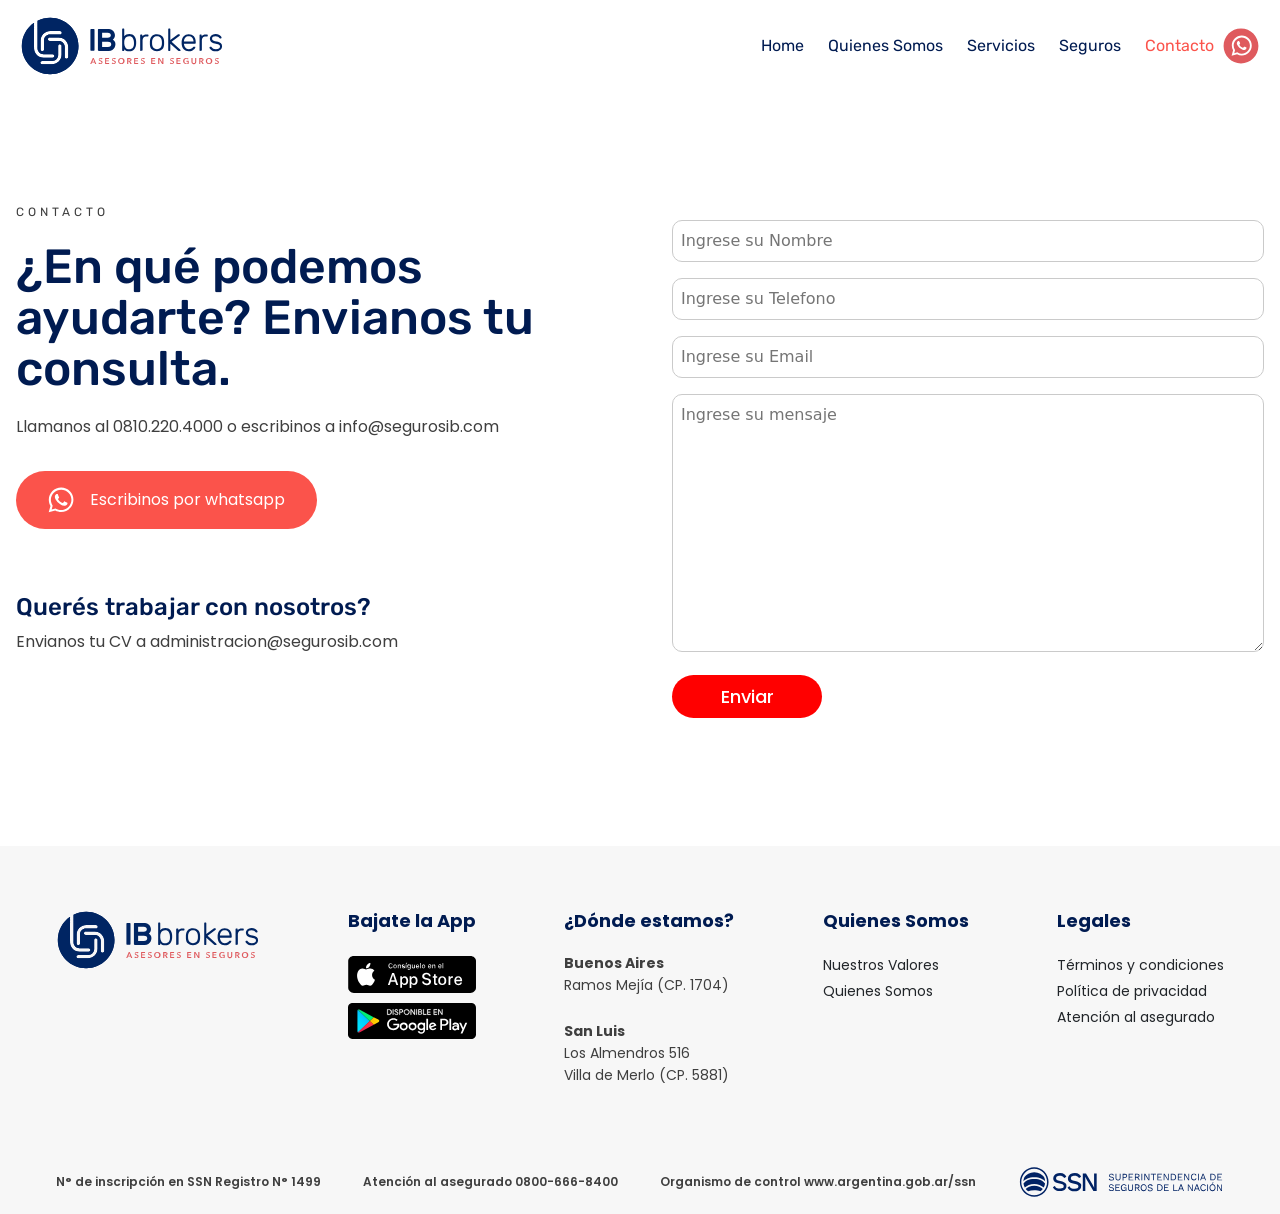
==== pages/contacto.html @ da9d714d "Primer Commit del Proyecto" ====
<!DOCTYPE html>
<html lang="es">
<head>
    <meta charset="UTF-8">
    <meta name="viewport" content="width=device-width, initial-scale=1.0">
    <title>Contacto</title>

    <link href="https://cdn.jsdelivr.net/npm/bootstrap@5.3.2/dist/css/bootstrap.min.css" rel="stylesheet" integrity="sha384-T3c6CoIi6uLrA9TneNEoa7RxnatzjcDSCmG1MXxSR1GAsXEV/Dwwykc2MPK8M2HN" crossorigin="anonymous">

    <link rel="stylesheet" href="../css/estilos.css">

</head>
<body>

<header>
    <nav class="navbar navbar-expand-lg">
        <div class="container-fluid">
            <a href="./index.html"><img src="../imag/logo-ib.svg" alt="IB Brokers"></a>
          
          <button class="navbar-toggler" type="button" data-bs-toggle="collapse" data-bs-target="#navbarNav" aria-controls="navbarNav" aria-expanded="false" aria-label="Toggle navigation">
          <span class="navbar-toggler-icon"></span>
          </button>
          
          <div class="collapse navbar-collapse" id="navbarNav">
            <ul class="navbar-nav">
              <li class="nav-item">
                <a class="nav-link" aria-current="page" href="../index.html">Home</a>
              </li>
              <li class="nav-item">
                <a class="nav-link" href="./quienes-somos.html">Quienes Somos</a>
              </li>
              <li class="nav-item">
                <a class="nav-link" href="./servicios.html">Servicios</a>
              </li>
              <li class="nav-item">
                <a class="nav-link " href="./seguros.html">Seguros</a>
              </li>
              <li class="nav-item">
                <a class="nav-link active" href="./contacto.html">Contacto</a>
              </li>
            </ul>
            <a href="https://api.whatsapp.com/send?phone=5491161267006&text=%20Hola!%20Me%20gustar%C3%ADa%20cotizar%20mi%20celular" target="_blank">
                <img src="../imag/whatsapp-icon-header.svg" alt="Whatsapp">
            </a>
        </div>
      </nav>
</header>

<main>
    
    <Section class="section-1-contacto">
        <div class="div-formulario-contacto">
            <div class="formulario-contacto-title">
                <p class="seguros__subtitle">CONTACTO</p>
                <h1>¿En qué podemos ayudarte? Envianos tu consulta.</h1>
                <p>Llamanos al 0810.220.4000 o escribinos a info@segurosib.com</p>
                <a href="https://api.whatsapp.com/send?phone=5491161267006&text=%20Hola!%20Me%20gustar%C3%ADa%20cotizar%20mi%20celular" target="_blank">
                    <button class="boton-whatsapp-contacto">
                        <img src="../imag/whatsapp-blanco.svg" alt="Icono Whatsapp">
                        <p>Escribinos por whatsapp</p>
                    </button>
                </a>
                <div>
                    <h3>Querés trabajar con nosotros?</h3>
                    <p>Envianos tu CV a administracion@segurosib.com
                    </p>
                </div>
            </div>

            <form class="form" action="archivo.php" method="get">
                <div class="form-style">
                    <input class="input-style" type="text" placeholder="Ingrese su Nombre" required id="nombre">
                </div>

                <div class="form-style">
                    <input class="input-style"type="Telefono" placeholder="Ingrese su Telefono" required id="telefono">
                </div>

                <div class="form-style">
                    <input class="input-style" type="email" placeholder="Ingrese su Email" required id="email">
                </div>
            
                <div class="form-style">
                    <textarea class="input-style" name="consulta" id="" cols="30" rows="10" placeholder="Ingrese su mensaje" required></textarea>
                </div>
                <div class="form-style">
                    <input class="bottom-form" type="submit" value="Enviar">
                </div>
            </form>      
        </div>
    </Section>

</main>


<footer>
    <div class="container-footer">
        
        <div class="Fila-1-footer">
            <div>
                <img class="logo-footer" src="../imag/logo-ib.svg" alt="Logo IB Brokers">
            </div>

            <div>
                <h4 class="title-footer">Bajate la App</h4>
                <img class="img-footer" src="../imag/apple.svg" alt="App Apple">
                <img class="img-footer" src="../imag/googeplar.svg" alt="App Google">     
            </div>

            <div>
                
                <h4 class="title-footer">¿Dónde estamos?</h4>
                <p class="text-footer"><strong>Buenos Aires</strong></p>
                <p class="text-footer">Ramos Mejía (CP. 1704)</p><br>
                
                
                <p class="text-footer"><strong>San Luis</strong></p>
                <p class="text-footer">Los Almendros 516<br>
                Villa de Merlo (CP. 5881)</p>
                
            </div>

            <div>
                <h4 class="title-footer">Quienes Somos</h4>
                    <ul>
                        <li class="item-fotter">Nuestros Valores</li>
                        <li class="item-fotter">Quienes Somos</li>
                    </ul>
            </div>

            <div>
                <h4 class="title-footer">Legales</h4>
                <ul> 
                    <li class="item-fotter">Términos y condiciones</li>
                    <li class="item-fotter">Política de privacidad</li>
                    <li class="item-fotter">Atención al asegurado</li>
                </ul>
            </div>
            
        </div>

        <div class="Fila-2-footer">
            <div>
                <p class="text-footer-fila2">N° de inscripción en SSN Registro N° 1499</p>
            </div> 

            <div>
                <p class="text-footer-fila2">Atención al asegurado 0800-666-8400</p>
            </div>
           
            <div>
                <p class="text-footer-fila2">Organismo de control www.argentina.gob.ar/ssn</p>
            </div>
           
            <div>
                <img src="../imag/LogoSSN.svg" alt="Superintendencia de Seguros">
            </div>
        
        </div>
    
    </div>
</footer>

<script src="https://cdn.jsdelivr.net/npm/bootstrap@5.3.2/dist/js/bootstrap.bundle.min.js" integrity="sha384-C6RzsynM9kWDrMNeT87bh95OGNyZPhcTNXj1NW7RuBCsyN/o0jlpcV8Qyq46cDfL" crossorigin="anonymous"></script>

</body>
</html>
---- css/estilos.css ----
@import url('https://fonts.googleapis.com/css2?family=Poppins:wght@300;400;500;600;700;800;900&family=Rubik:wght@300;400;500;600;700;800;900&display=swap');

* {
    margin: 0;
    padding: 0;
    box-sizing: border-box;
}


/*PROPIEDADES GENERALES*/
h1, h2, h3, h4, h5, h6 {
    font-family: 'Rubik', sans-serif;
    font-weight: 500;
    color: #001b51;
}

h1 {
    font-size: 3rem;
    line-height: 3.2rem;
    margin-bottom: 20px;
}

h2 {
    font-size: 2.5rem;
    font-weight: 400;
    color: #001b51;
}

h3 {
    font-size: 1.5rem;
}

h4 {
    font-size: 1.3rem;
}


p {
    font-family: 'Poppins', sans-serif;
    color: #3f3f3f;
    font-weight: 400;
    font-size: 1rem;
    margin-bottom: 0;
}

a {
    outline: none;
    text-decoration: none;
    font-family: "rubik";
    color: inherit;
}

li {
    list-style-type: none;
}

ol, ul {
    padding-left: 0;
}


/*NAV*/

.navbar-expand-lg .navbar-collapse {
    margin: 0;
}

.container-fluid {
    max-width: 1300px;
    margin: 0.5rem;
    
}

.navbar {
    justify-content: center;
}

#navbarNav {
    justify-content: end;
}

.navbar-nav {
    gap: 0.5rem;
}

.nav-link {
    color: #001b51;
}

.navbar-nav .nav-link.active {
    color: #FB534B;
}

.nav-link:hover {
    color: #FB534B;
}  

.navbar-collapse {
    margin-top: 20px;
    gap: 0;
}






/*FOOTER*/
footer {
    background-color: #f7f7f7;
}

.container-footer {
    max-width: 1200px;
    margin: 0 auto;
    display: flex;
    flex-direction: column;
}

.Fila-1-footer {
    display: flex;
    flex-direction: row;
    justify-content: space-between;
    align-items: top;
    text-align: left;
    margin: 4rem 1rem 1rem 1rem;
}

.Fila-2-footer{
    display: flex;
    flex-direction: row;
    flex-wrap: wrap;
    justify-content: space-between;
    align-items: center;
    margin: 4rem 1rem 1rem 1rem;
}


.logo-fotter {
    height: 4.5rem;
    align-items: center;
 }

.title-footer {
    font-family: 'Poppins', sans-serif;
    font-size: 18px;
    font-weight: 700;
    margin-bottom: 20px;
}

.text-footer {
    font-size: 14px;
    line-height: 22px;
    font-weight: 400;
}

.item-fotter {
    font-family: 'Poppins', sans-serif;
    font-size: 14px;
    line-height: 26px;
    font-weight: 400;
}

.text-footer-fila2 {
    font-size: 12px;
    line-height: 16px;
    font-weight: 600;
    text-wrap: wrap;
}

.Fila-1-footer p {
    margin: 0;

}

.img-footer {
    margin-block: 0.3rem;

}

@media (max-width: 1000px) {
    .Fila-1-footer {
        flex-direction: column;
        gap: 2rem;
    }

    .Fila-2-footer {
        flex-direction: column;
        gap: 1rem;
        align-items: start;
    }

    .img-footer {
        width: 10rem;
    }
}


/*MAIN*/
/*SECTION1*/
.section-1 {
    height: 80vh;
    background-color: #f7f7f7;
    margin-inline: 1rem;
    border-radius: 50px;
    display: flex;
    
}

.container_introduccion{
    max-width: 1300px;
    margin: 0 auto;
    padding: 2rem;
    display: flex;
    flex-direction: column;
    justify-content: center;
    align-items: center;
}

.section-1 h1 {
    text-align: center;
    max-width: 600px;
}

.section-1 p {
    text-align: center;
    max-width: 400px;
}

.section-1 a {
    text-align: center;
    background-color: #FB534B;
    color: white;
    border-radius: 10px;
    padding: 1rem;
    margin-block: 3rem;
}

.section-1 a:hover {
    background-color: #013c95;
}

/*SECTION2*/
.section-2 {
    max-width: 1300px;
    margin: 4rem auto;
    display: flex;
    flex-direction: row;
    justify-content: start;
    align-items: center;
    gap: 2rem;
    padding: 2rem;
}

.seguros__title {
    width: 300px;
}

.seguros__subtitle {
    font-family: 'Rubik', sans-serif;
    font-size: 12px;
    line-height: 17px;
    font-weight: 400;
    letter-spacing: 4px;
    margin-bottom: 20px;
}

.seguros__cajitas {
    display: flex;
    flex-direction: row;
    max-width: 900px;
    margin: 0 auto;
    justify-content: space-between;
    width: 100%;
    gap: 1.5rem;
 
}

.seguros__cajas-1, .seguros__cajas-2, .seguros__cajas-3 {
    display: flex;
    flex-direction: column;
    justify-content: space-between;
    background-color: #ff5148;
    padding: 2rem;
    border-radius: 30px;
    text-align: left;
    width: 100%;
    align-items: start;
    align-content: end;
}

.seguros__cajas__iconos {
    display: flex;
    width: 100%;
    justify-content: space-between;
    padding-block: 4rem 1rem;
    border-bottom: 1px solid white;
}

.seguros__cajas__iconos p {
    color: white;
    font-size: 14px;
    }

.seguros__cajas__icon h3 {
        color: white;
}

.seguros__cajas__title__h3 {
    color: white;
    font-size: 27px;
    padding: 1rem 0;
}

.seguros__cajas-2 {
    background-image: url(../imag/Auto-imag.jpg);
    background-repeat: no-repeat;
    background-size: cover;
    background-position: center;
}

.seguros__cajas-3 {
    background-image: url(../imag/Hogar-imag.jpg);
    background-repeat: no-repeat;
    background-size: cover;
    background-position: center;
}

@media (max-width: 1000px) {
    
    .section-2 {
        flex-direction: column;
        align-items: left;
    }

    .seguros__title {
        width: 100%;
    }
}

@media (max-width: 750px) {

    .seguros__cajitas {
        flex-direction: column;
        max-width: 100%;
    }

}


/*SECTION3*/
.section-3 {
    max-width: 1300px;
    margin: 5rem auto;
    padding: 2rem;
    text-align: center;

}

.seguros__texto {
    max-width: 700px;
    text-align: center;
    margin: 1rem auto;
}


/*SECTION4*/
.section-4 {
    background-image:url(../imag/hero-empresas-xl.jpg);
    background-color: #f7f7f7;
    background-position: center;
    background-repeat: no-repeat;
    background-size: cover;
    border-bottom-right-radius: 80px;
    display: flex;
    flex-direction: row;
    justify-content: center;
    gap: 2rem;
    align-items: center;
    align-content: center;
    text-align: center;
    padding: 12rem;
}

.section-4 h2{
    color: white;
    font-weight: 600;
}

.section-4 p {
    color: white;
}

.section-4-a {
    width: 50%;
}


@media (max-width: 1000px) {
    
    .section-4 {
        padding: 5rem;
    }

}

@media (max-width: 750px) {
    
    .section-4 {
        padding: 3rem;
        flex-direction: column;
        gap: 3rem;
    }

    .section-4-a {
        width: 100%;
    }

}



/*SECTION5*/
.section-5 {
    background-color: #f7f7f7;
}

.section-5__features {
    max-width: 1300px;
    margin: 0 auto;
    padding: 6rem 2rem;
    text-align: center;
}

.features {
    display: flex;
    flex-direction: row;
    justify-content: space-between;
    align-items: start;
    margin-block: 4rem;
    gap: 5rem;
    
}

.features__1, .features__2, .features__3 {
    width: 50%;
    display: flex;
    flex-direction: column;
    text-align: left;
    gap: 1rem;
}

.img-features {
    max-width: 60px;
    margin-bottom: 1rem;
}


@media (max-width: 750px) {
    
    .features {
        flex-direction: column;
    }

    .features__1, .features__2, .features__3 {
        width: auto;
    }
}


/*SECTION 6*/
.section-6 {
    max-width: 1300px;
    margin: 0rem auto;
    text-align: center;
}

.contenido-grid{
    display: grid;
    grid-template-columns: 2fr 1.2fr;
    grid-template-rows: auto;
    align-items: center;
}

.contenido-grid__one {
    padding-block: 3rem;
}

.contenido-grid__text__one {
    color: #48c9ea;
    font-weight: 500;
    padding-block: 0.5rem;
    align-items: center;
 
}

.contenido-grid__two {
    width: 100%;
    height: 200px;
    background-image: url(../imag/Gestiones-imag.jpg);
    border-bottom-right-radius: 80px;
    background-position: top;
    background-repeat: no-repeat;
    background-size: cover;
}

.contenido-grid__three {
    width: 100%;
    height:350px;
    background-image: url(../imag/Gestiones-2-imag.jpg);
    border-bottom-right-radius: 80px;
    background-position: top;
    background-repeat: no-repeat;
    background-size: cover;
}

.contenido-grid__four {
    text-align: left;
    padding-inline: 4rem;
}

.contenido-grid__text__four {
    padding-block: 1rem;
}

.contenido-grid__text__four__botom {
    display: flex;
    flex-direction: row;
    justify-content: start;
    gap: 0.5rem;
    align-items: center;
    padding-top: 1rem;
}

.contenido-grid__text__four__botom a {
    font-weight: 500;
}

.contenido-grid__text__four__botom a:hover {
    font-weight: 500;
    color: #FB534B;
}


@media (max-width: 862px) {
    
    .contenido-grid{
        display: grid;
        grid-template-columns: 1fr;
        grid-template-rows: 1fr;
        align-items: center;
    }

    .contenido-grid__two {
        visibility: hidden;
        width: auto;
        height: auto;
    }  

    .contenido-grid__four {
        text-align: center;
        padding: 4rem 2rem;
    }

    .contenido-grid__text__four__botom {
        justify-content: center;
    }
}



/*SECTION 7*/

.container__frase {
    max-width: 1300px;
    margin: 5rem auto;
    padding: 5rem 10rem;
    border-top: 2px solid #f7f7f7;
    border-bottom: 2px solid #f7f7f7;
    text-align: center;
}

.container__frase__one {
    font-size: 32px;
    line-height: 37px;
    font-weight: 500;
}

.container__frase__two {
    font-weight: 500;
    color: #48c9ea;
    margin-top: 1.5rem;
}

@media (max-width: 1000px) {
    .container__frase {
        padding: 5rem 2rem;
    }
}


/*SECTION 8*/
.section-8 {
    max-width: 1300px;
    margin: 0 auto;
    text-align: center;
}

.grid_companias {
    display: grid;
    grid-template-columns: 1fr 1fr 1fr 1fr 1fr 1fr;
    gap: 2rem;
    margin: 4rem 2rem;
    justify-items: center;
}

@media (max-width: 820px) {
    .grid_companias {
        grid-template-columns: 1fr 1fr 1fr;
    }
}

@media (max-width: 526px) {
    .grid_companias {
        grid-template-columns: 1fr 1fr;
    }
}

/*QUIENES SOMOS*/
.section-1-quienes-somos {
    background-color: white;
    max-width: 1300px;
    margin: 0 auto;
}

.div-introduccion-quienes-somos {
    max-width: 700px;
    margin: 5rem 1rem;
    display: flex;
    flex-direction: column;
    gap: 1rem;
}

.section-2-quienes-somos {
    background-image: url(../imag/quienes-somos-img-IB.jpg);
    background-position: top;
    background-repeat: no-repeat;
    background-size: cover;
    border-bottom-right-radius: 100px;
    background-color: #f7f7f7;
    display: flex;
    margin: 0 auto;
    justify-content: center;

}

.div-skill-quienes-somos {
    max-width: 1300px;
    display: flex;
    flex-direction: row;
    gap: 10rem;
    margin: 10rem 0;
    padding: 1rem;
}

.div-skill-quienes-somos-text h3 {
    color: white;
    font-size: 2rem;
    text-align: center;
}

.div-skill-quienes-somos-text p {
    color: white;
    text-align: center;
}


.section-3-quienes-somos {
    max-width: 1300px;
    margin: 8rem auto;
    display: flex;
    flex-direction: row;
    gap: 4rem;
    justify-content: space-between;

}

.div-title-features-quienes-somos {
    width: 400px;
}

.div-title-features-quienes-somos h2 {
    font-size: 32px;
    line-height: 39px;
    font-weight: 500;
    padding: 1rem;
    margin-top: 4.5rem;
}

.div-features-quienes-somos {
    max-width: 900px;
    display: grid;
    grid-template-columns: 1fr 1fr;
    gap: 5rem;
    padding: 1rem;
}

.div-features-quienes-somos img {
    margin-bottom: 1rem;
}

@media (max-width: 900px) {
    .div-skill-quienes-somos {
        flex-direction: column;
        gap: 3rem;
        margin: 2rem 2rem;
    }

    .div-features-quienes-somos {
        display: grid;
        grid-template-columns: 1fr;
        gap: 2rem;
        padding: 1rem;
    }

    .section-3-quienes-somos {
        flex-direction: column;
        margin-top: 2rem;
        gap: 2rem;
    
    }

}


/*SERVICIOS*/
.section-1-servicios {
    background-color: white;
    max-width: 1300px;
    margin: 0 auto;
}

.div-introduccion-servicios {
    max-width: 700px;
    margin: 5rem 1rem;
    display: flex;
    flex-direction: column;
    gap: 1rem;
}

.section-2-servicios {
    background: linear-gradient(to right, #181c3541, #181c35a0),url("../imag/servicios.jpg");
    background-position: top;
    background-repeat: no-repeat;
    background-size: cover;
    border-bottom-right-radius: 100px;
    background-color: #f7f7f7;
    display: flex;
    margin: 0 auto;
    justify-content: center;

}

.div-text-servicios p {
    font-size: 2rem;
    font-weight: 500;
    color: white;
    padding: 1rem;
    margin: 14rem 0;
    text-align: center;
}


.section-3-servicios{
    max-width: 1300px;
    margin: 6rem auto;
    display: flex;
    flex-direction: column;
    justify-content: start;
}

.div-title-features-servicios h2 {
    max-width: 900px;
    padding: 1rem;
    margin-bottom: 5rem;
}

.div-features-servicios {
    max-width: 1300px;
    padding: 1rem;
    display: grid;
    grid-template-columns: 1fr 1fr 1fr 1fr;
    gap: 5rem;
}

.div-features-servicios img {
    margin-bottom: 1rem;
    margin-bottom: 2rem;
}

.section-4-servicios{
    max-width: 1300px;
    margin: 4rem auto;
    display: grid;
    grid-template-columns: 1fr 1fr;
}

.div-section-4-a {
    background-image: url(../imag/Gestiones-imag.jpg);
    background-position: center;
    background-repeat: no-repeat;
    background-size: cover;
    border-bottom-left-radius: 80px;
    border-top-right-radius: 80px;
}

.div-section-4-b {
    padding: 8rem 6rem;  
    background-color: #FB534B;
}


.div-section-4-b h3 {
    font-size: 2rem;
    color: white;
    margin-bottom: 2rem;
}

.div-section-4-b p {
    color: white;
}


/*SEGUROS*/

.div-introduccion-seguros {
    max-width: 700px;
    margin: 6rem auto;
    padding: 1rem;
    display: flex;
    flex-direction: column;
    text-align: center;
    justify-content: center;
    align-items: center;
}

.div-introduccion-seguros a {
    background-color: #FB534B;
    color: white;
    border-radius: 50px;
    padding: 0.8rem;
    width: 200px;
    letter-spacing: 2px;
    margin-top: 2rem;
}

.div-introduccion-seguros a:hover {
    background-color: #013c95;
}

.section-2-seguros, .section-4-seguros {
    background-color: #f7f7f7;
    padding-block: 6rem;
}

.seguro-movilidad, .seguro-personales, .seguro-corporativos {
    max-width: 1300px;
    margin: 0 auto;
    display: flex;
    flex-direction: row;
    justify-content: center;
    align-items: center;
    gap: 4rem;
    padding: 1rem;
}

.imag-setion-2-seguros {
    width: 600px;
    border-radius: 50px;
}

.info-seguro-movilidad h2, .info-seguro-personales h2, .info-seguro-corporativos h2 {
    font-size: 26px;
    line-height: 28px;
    font-weight: 500;
    margin-bottom: 1.5rem;

}

.list-seguro-movilidad, .list-seguro-personales, .list-seguro-corporativos {
    display: grid;
    grid-template-columns: 1fr 1fr;
    
}

.list-seguro-movilidad, .list-seguro-personales, .list-seguro-corporativos {
    margin-top: 3rem;
}

.item-seguro-movilidad, .item-seguro-personales, .item-seguro-corporativos {
    display: flex;
    justify-content: start;
    gap: 1rem;
    align-items: center;
    padding: 1rem;
    border-bottom: 1px solid white;
}

.section-3-personales {
    padding-block: 6rem;
}


/*contacto*/
.section-1-contacto {
    max-width: 1300px;
    margin: 6rem auto;
    padding: 1rem;
}

.div-formulario-contacto {
    display: flex;
    flex-direction: row;
    justify-content: center;
    gap: 4rem;
}


.boton-whatsapp-contacto {
    display: flex;
    justify-content: start;
    gap: 1rem;
    align-items: center;
    padding: 1rem 2rem;
    background-color: #FB534B;
    border: 0;
    border-radius: 50px;
    margin-block: 2rem 4rem;    
}

.boton-whatsapp-contacto p {
    color: white;
}

.boton-whatsapp-contacto:hover {
    background-color: #013c95;
}

.formulario-contacto-title, .form {
    width: 50%;
}

.form-style {
   margin: 1rem 0;
}

.input-style{
    border-radius: 10px;
    padding: 0.5rem;
    border: 1px solid #cacaca;
    width: 100%;
}

.input-style:focus {
    border: 1px solid #ff0000;
}

.bottom-form {
    width: 150px;
    background-color: #ff0000;
    color: white;
    font-family: 'Poppins', sans-serif;
    font-size: 18px;
    font-weight: 500;
    border: 0;
    padding: 0.5rem;
    border-radius: 50px;
}

.bottom-form:hover {
    background-color: #013c95;
}


/*mediaquery*/

/*servicios*/
@media (max-width: 900px) {
    .div-features-servicios {
        grid-template-columns: 1fr;
    }

    .section-4-servicios {
        grid-template-columns: 1fr;
        
    }

    .div-section-4-b {
        padding: 8rem 2rem;
    }

    .div-section-4-a {
        height: 30rem;
    }

    .section-4-servicios {
        margin-bottom: 0px;
    }

}




/*seguros*/
@media (max-width: 1060px) {
    .seguro-movilidad, .seguro-personales, .seguro-corporativos {
        flex-direction: column;
        align-items: start;
    }

    .imag-setion-2-seguros {
        width: 100%;
    }

}


/*contacto*/
@media (max-width: 950px) {
    .div-formulario-contacto {
        flex-direction: column;
        gap: 3rem;
    }

    .formulario-contacto-title, .form{
        width: 100%;
    } 

}
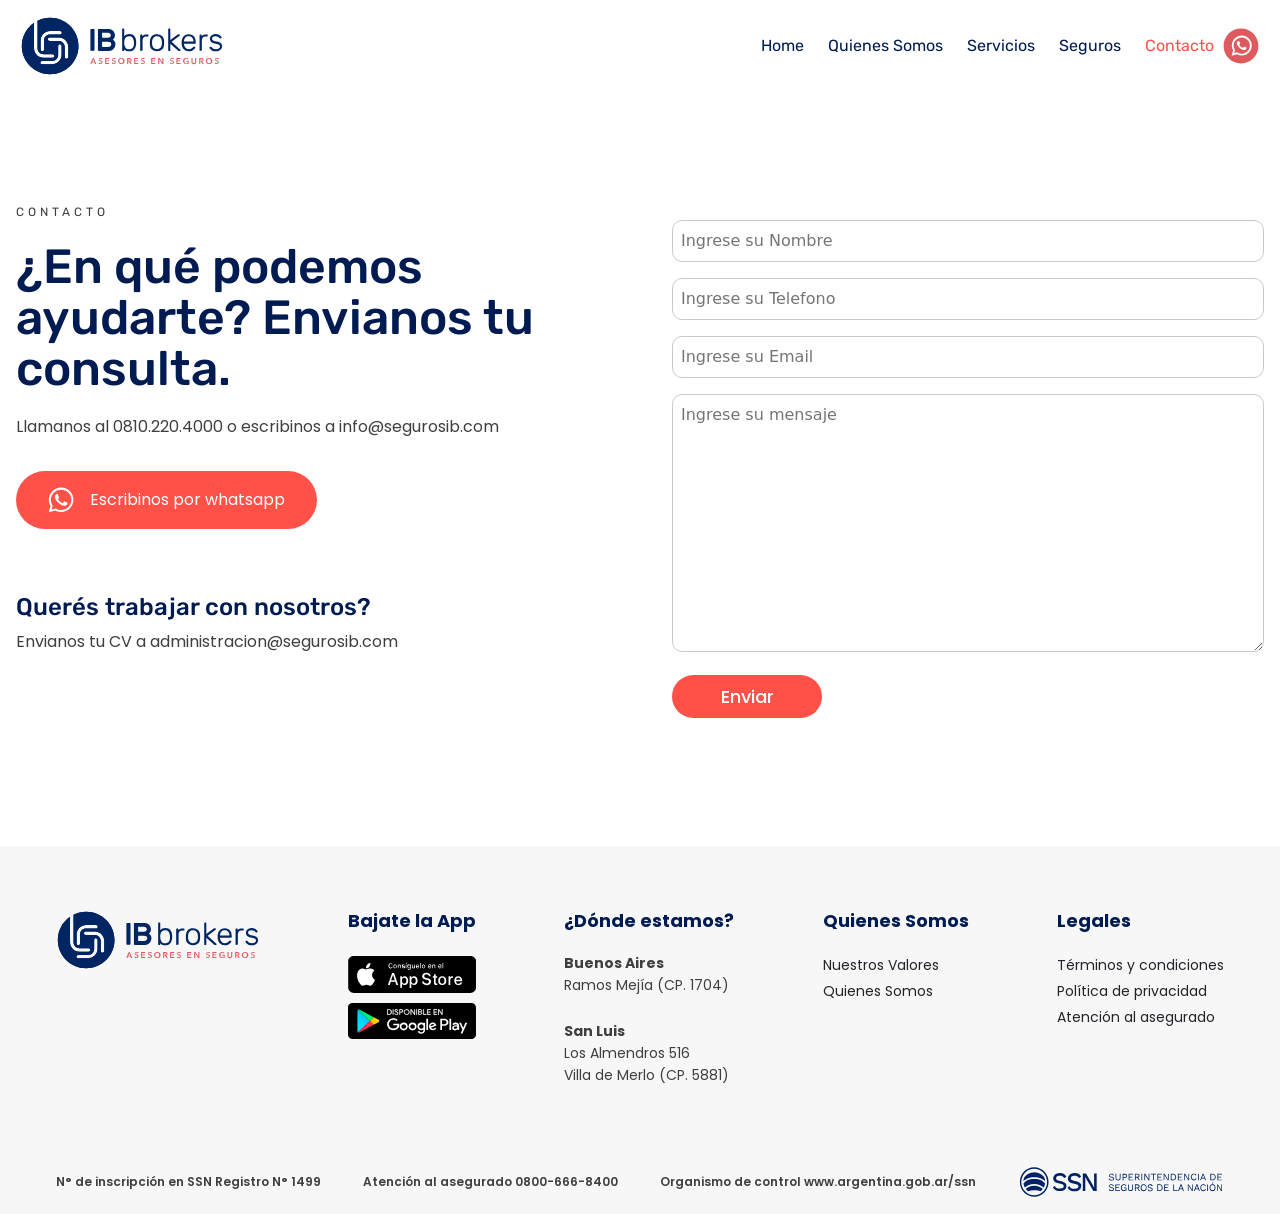
==== commit acb473f9: "Modificaciones varias SCSS amimaciones" ====
--- a/pages/contacto.html
+++ b/pages/contacto.html
@@ -4,10 +4,14 @@
     <meta charset="UTF-8">
     <meta name="viewport" content="width=device-width, initial-scale=1.0">
     <title>Contacto</title>
+    <meta name="description" content="Llamanos o escribinos para solicitar cotización de tu seguro o dudas que necesites resolver">
+    <meta name="keywords" content="seguros, cotización, emisión, Seguro de Vida, Seguro de Auto, Seguro de Moto, Seguro contra Robo, Seguro Todo Riesgo, Seguro de Hogar, Seguro de Bicicleta, Seguro de Celular, Seguro de Notebook, Seguro ART">
 
     <link href="https://cdn.jsdelivr.net/npm/bootstrap@5.3.2/dist/css/bootstrap.min.css" rel="stylesheet" integrity="sha384-T3c6CoIi6uLrA9TneNEoa7RxnatzjcDSCmG1MXxSR1GAsXEV/Dwwykc2MPK8M2HN" crossorigin="anonymous">
 
-    <link rel="stylesheet" href="../css/estilos.css">
+    <link href="https://unpkg.com/aos@2.3.1/dist/aos.css" rel="stylesheet">
+
+    <link rel="stylesheet" href="../css/main.css">
 
 </head>
 <body>
@@ -15,7 +19,7 @@
 <header>
     <nav class="navbar navbar-expand-lg">
         <div class="container-fluid">
-            <a href="./index.html"><img src="../imag/logo-ib.svg" alt="IB Brokers"></a>
+            <a href="../index.html"><img src="../imag/logo-ib.svg" alt="IB Brokers"></a>
           
           <button class="navbar-toggler" type="button" data-bs-toggle="collapse" data-bs-target="#navbarNav" aria-controls="navbarNav" aria-expanded="false" aria-label="Toggle navigation">
           <span class="navbar-toggler-icon"></span>
@@ -50,7 +54,9 @@
     
     <Section class="section-1-contacto">
         <div class="div-formulario-contacto">
-            <div class="formulario-contacto-title">
+            <div class="formulario-contacto-title"  data-aos="fade-right"
+            data-aos-offset="300"
+            data-aos-easing="ease-in-sine">
                 <p class="seguros__subtitle">CONTACTO</p>
                 <h1>¿En qué podemos ayudarte? Envianos tu consulta.</h1>
                 <p>Llamanos al 0810.220.4000 o escribinos a info@segurosib.com</p>
@@ -67,7 +73,10 @@
                 </div>
             </div>
 
-            <form class="form" action="archivo.php" method="get">
+            <form class="form" action="archivo.php" method="get"
+            data-aos="fade-left"
+            data-aos-offset="300"
+            data-aos-easing="ease-in-sine">
                 <div class="form-style">
                     <input class="input-style" type="text" placeholder="Ingrese su Nombre" required id="nombre">
                 </div>
@@ -163,5 +172,10 @@
 
 <script src="https://cdn.jsdelivr.net/npm/bootstrap@5.3.2/dist/js/bootstrap.bundle.min.js" integrity="sha384-C6RzsynM9kWDrMNeT87bh95OGNyZPhcTNXj1NW7RuBCsyN/o0jlpcV8Qyq46cDfL" crossorigin="anonymous"></script>
 
+<script src="https://unpkg.com/aos@2.3.1/dist/aos.js"></script>
+<script>
+    AOS.init();
+  </script>
+
 </body>
 </html>
--- a/css/main.css
+++ b/css/main.css
@@ -0,0 +1,1000 @@
+@import url("https://fonts.googleapis.com/css2?family=Poppins:wght@300;400;500;600;700;800;900&family=Rubik:wght@300;400;500;600;700;800;900&display=swap");
+* {
+  margin: 0;
+  padding: 0;
+  box-sizing: border-box;
+}
+
+/*PROPIEDADES GENERALES*/
+h1, h2, h3, h4, h5, h6 {
+  font-family: "Rubik", sans-serif;
+  font-weight: 500;
+  color: #001b51;
+}
+
+h1 {
+  font-size: 3rem;
+  line-height: 3.2rem;
+  margin-bottom: 20px;
+}
+
+h2 {
+  font-size: 2.5rem;
+  font-weight: 400;
+  color: #001b51;
+}
+
+h3 {
+  font-size: 1.5rem;
+}
+
+h4 {
+  font-size: 1.3rem;
+}
+
+p {
+  font-family: "Poppins", sans-serif;
+  color: #3f3f3f;
+  font-weight: 400;
+  font-size: 1rem;
+  margin-bottom: 0;
+}
+
+a {
+  outline: none;
+  text-decoration: none;
+  font-family: "rubik";
+  color: inherit;
+}
+
+li {
+  list-style-type: none;
+}
+
+ol, ul {
+  padding-left: 0;
+}
+
+/*NAV*/
+header {
+  background-color: white;
+}
+
+.navbar-expand-lg .navbar-collapse {
+  margin: 0;
+}
+
+.container-fluid {
+  max-width: 1300px;
+  margin: 0.5rem;
+}
+
+.navbar {
+  justify-content: center;
+}
+
+#navbarNav {
+  justify-content: end;
+}
+
+.navbar-nav {
+  gap: 0.5rem;
+}
+
+.nav-link {
+  color: #001b51;
+}
+
+.navbar-nav .nav-link.active {
+  color: #ff5148;
+}
+
+.nav-link:hover {
+  color: #ff5148;
+}
+
+.navbar-collapse {
+  margin-top: 20px;
+  gap: 0;
+}
+
+/*SECTION1*/
+.section-1 {
+  height: 100vh;
+  background: linear-gradient(to bottom, rgba(24, 28, 53, 0.7058823529), rgba(24, 28, 53, 0.3960784314)), url(../imag/imag-home.jpg);
+  background-position: center;
+  background-repeat: no-repeat;
+  background-size: cover;
+  margin-inline: 1rem;
+  border-radius: 50px;
+  display: flex;
+}
+.section-1 .container_introduccion {
+  max-width: 1300px;
+  margin: 0 auto;
+  padding: 2rem;
+  display: flex;
+  flex-direction: column;
+  justify-content: center;
+  align-items: center;
+}
+.section-1 .container_introduccion h1 {
+  text-align: center;
+  max-width: 600px;
+  color: white;
+}
+.section-1 .container_introduccion p {
+  text-align: center;
+  max-width: 400px;
+  color: white;
+}
+.section-1 .container_introduccion .boton-cotizar-seguro {
+  text-align: center;
+  background-color: #ff5148;
+  color: white;
+  border-radius: 10px;
+  padding: 1rem;
+  margin-block: 3rem;
+  transition: 1s;
+}
+.section-1 .container_introduccion .boton-cotizar-seguro:hover {
+  background-color: #013c95;
+  transform: scale(1.1);
+}
+.section-1 .container_introduccion .scroll {
+  position: absolute;
+  left: 50%;
+  bottom: 2rem;
+  animation-name: scroll;
+  animation-duration: 2s;
+  animation-iteration-count: infinite;
+  animation-timing-function: cubic-bezier(0.075, 0.82, 2, 2);
+  animation-delay: 0;
+  animation-direction: normal;
+  transition: 0.3s;
+}
+@media (max-width: 650px) {
+  .section-1 .container_introduccion .scroll {
+    visibility: hidden;
+  }
+}
+@keyframes scroll {
+  0% {
+    transform: translateY(0) translateX(-50%);
+  }
+  75% {
+    transform: translateY(-1rem) translateX(-50%);
+  }
+  100% {
+    transform: translateY(0) translateX(-50%);
+  }
+}
+
+/*SECTION2*/
+.section-2 {
+  max-width: 1300px;
+  margin: 8rem auto;
+  display: flex;
+  flex-direction: row;
+  justify-content: start;
+  align-items: center;
+  gap: 2rem;
+  padding: 2rem;
+}
+@media (max-width: 1000px) {
+  .section-2 {
+    flex-direction: column;
+    align-items: left;
+  }
+}
+.section-2 .seguros__title {
+  width: 300px;
+}
+@media (max-width: 1000px) {
+  .section-2 .seguros__title {
+    width: 100%;
+  }
+}
+.section-2 .seguros__title .seguros__subtitle {
+  font-family: "Rubik", sans-serif;
+  font-size: 12px;
+  line-height: 17px;
+  font-weight: 400;
+  letter-spacing: 4px;
+  margin-bottom: 20px;
+}
+.section-2 .seguros__cajitas {
+  display: flex;
+  flex-direction: row;
+  max-width: 900px;
+  margin: 0 auto;
+  justify-content: space-between;
+  width: 100%;
+  gap: 1.5rem;
+}
+@media (max-width: 750px) {
+  .section-2 .seguros__cajitas {
+    flex-direction: column;
+    max-width: 100%;
+  }
+}
+.section-2 .seguros__cajitas .seguros__cajas-1, .section-2 .seguros__cajitas .seguros__cajas-2, .section-2 .seguros__cajitas .seguros__cajas-3 {
+  display: flex;
+  flex-direction: column;
+  justify-content: space-between;
+  background-color: #ff5148;
+  padding: 2rem;
+  border-radius: 30px;
+  text-align: left;
+  width: 100%;
+  align-items: start;
+  align-content: end;
+  transition: 1s;
+}
+.section-2 .seguros__cajitas .seguros__cajas-1:hover, .section-2 .seguros__cajitas .seguros__cajas-2:hover, .section-2 .seguros__cajitas .seguros__cajas-3:hover {
+  transform: translate(0, -20px);
+  box-shadow: 7px 7px 12px 0 rgba(20, 20, 20, 0.3);
+}
+@media (max-width: 750px) {
+  .section-2 .seguros__cajitas .seguros__cajas-1:hover, .section-2 .seguros__cajitas .seguros__cajas-2:hover, .section-2 .seguros__cajitas .seguros__cajas-3:hover {
+    transform: scale(1.05);
+  }
+}
+.section-2 .seguros__cajitas .seguros__cajas-1 h3, .section-2 .seguros__cajitas .seguros__cajas-2 h3, .section-2 .seguros__cajitas .seguros__cajas-3 h3 {
+  color: white;
+  font-size: 27px;
+  padding: 1rem 0;
+}
+.section-2 .seguros__cajitas .seguros__cajas-1 .seguros__cajas__iconos, .section-2 .seguros__cajitas .seguros__cajas-2 .seguros__cajas__iconos, .section-2 .seguros__cajitas .seguros__cajas-3 .seguros__cajas__iconos {
+  display: flex;
+  width: 100%;
+  justify-content: space-between;
+  padding-block: 4rem 1rem;
+  border-bottom: 1px solid white;
+}
+.section-2 .seguros__cajitas .seguros__cajas-1 .seguros__cajas__iconos p, .section-2 .seguros__cajitas .seguros__cajas-2 .seguros__cajas__iconos p, .section-2 .seguros__cajitas .seguros__cajas-3 .seguros__cajas__iconos p {
+  color: white;
+  font-size: 14px;
+}
+.section-2 .seguros__cajitas .seguros__cajas-2 {
+  background-image: url(../imag/Auto-imag.jpg);
+  background-repeat: no-repeat;
+  background-size: cover;
+  background-position: center;
+}
+.section-2 .seguros__cajitas .seguros__cajas-3 {
+  background-image: url(../imag/Hogar-imag.jpg);
+  background-repeat: no-repeat;
+  background-size: cover;
+  background-position: center;
+}
+
+/*SECTION3*/
+.section-3 {
+  max-width: 1300px;
+  margin: 5rem auto;
+  padding: 2rem;
+  text-align: center;
+}
+.section-3 .seguros__subtitle {
+  font-family: "Rubik", sans-serif;
+  font-size: 12px;
+  line-height: 17px;
+  font-weight: 400;
+  letter-spacing: 4px;
+  margin-bottom: 20px;
+}
+.section-3 .seguros__texto {
+  max-width: 700px;
+  text-align: center;
+  margin: 1rem auto;
+}
+
+/*SECTION4*/
+.section-4 {
+  background-image: url(../imag/hero-empresas-xl.jpg);
+  background-color: #f7f7f7;
+  background-position: center;
+  background-repeat: no-repeat;
+  background-size: cover;
+  border-bottom-right-radius: 80px;
+  display: flex;
+  flex-direction: row;
+  justify-content: center;
+  gap: 2rem;
+  align-items: center;
+  align-content: center;
+  text-align: center;
+  padding: 12rem;
+}
+@media (max-width: 1000px) {
+  .section-4 {
+    padding: 5rem;
+  }
+}
+@media (max-width: 750px) {
+  .section-4 {
+    padding: 3rem;
+    flex-direction: column;
+    gap: 3rem;
+  }
+}
+.section-4 h2 {
+  color: white;
+  font-weight: 600;
+}
+.section-4 p {
+  color: white;
+}
+.section-4 .section-4-a {
+  width: 50%;
+}
+@media (max-width: 750px) {
+  .section-4 .section-4-a {
+    width: 100%;
+  }
+}
+
+/*SECTION5*/
+.section-5 {
+  background-color: #f7f7f7;
+}
+.section-5 .section-5__features {
+  max-width: 1300px;
+  margin: 0 auto;
+  padding: 6rem 2rem;
+  text-align: center;
+}
+.section-5 .section-5__features .seguros__subtitle {
+  font-family: "Rubik", sans-serif;
+  font-size: 12px;
+  line-height: 17px;
+  font-weight: 400;
+  letter-spacing: 4px;
+  margin-bottom: 20px;
+}
+.section-5 .features {
+  display: flex;
+  flex-direction: row;
+  justify-content: space-between;
+  align-items: start;
+  margin-block: 4rem;
+  gap: 5rem;
+}
+@media (max-width: 750px) {
+  .section-5 .features {
+    flex-direction: column;
+  }
+}
+.section-5 .features .features__1, .section-5 .features .features__2, .section-5 .features .features__3 {
+  width: 50%;
+  display: flex;
+  flex-direction: column;
+  text-align: left;
+  gap: 1rem;
+}
+@media (max-width: 750px) {
+  .section-5 .features .features__1, .section-5 .features .features__2, .section-5 .features .features__3 {
+    width: auto;
+  }
+}
+.section-5 .features .features__1 .img-features, .section-5 .features .features__2 .img-features, .section-5 .features .features__3 .img-features {
+  max-width: 60px;
+  margin-bottom: 1rem;
+}
+
+/*SECTION 6*/
+.section-6 {
+  max-width: 1300px;
+  margin: 0rem auto;
+  text-align: center;
+}
+.section-6 .contenido-grid {
+  display: grid;
+  grid-template-columns: 2fr 1.2fr;
+  grid-template-rows: auto;
+  align-items: center;
+}
+@media (max-width: 862px) {
+  .section-6 .contenido-grid {
+    display: grid;
+    grid-template-columns: 1fr;
+    grid-template-rows: 1fr;
+    align-items: center;
+  }
+}
+.section-6 .contenido-grid .contenido-grid__one {
+  padding-block: 3rem;
+}
+.section-6 .contenido-grid .contenido-grid__one .contenido-grid__text__one {
+  color: #48c9ea;
+  font-weight: 500;
+  padding-block: 0.5rem;
+  align-items: center;
+}
+.section-6 .contenido-grid__two {
+  width: 100%;
+  height: 200px;
+  background-image: url(../imag/Gestiones-imag.jpg);
+  border-bottom-right-radius: 80px;
+  background-position: top;
+  background-repeat: no-repeat;
+  background-size: cover;
+}
+@media (max-width: 862px) {
+  .section-6 .contenido-grid__two {
+    visibility: hidden;
+    width: auto;
+    height: auto;
+  }
+}
+.section-6 .contenido-grid__three {
+  width: 100%;
+  height: 350px;
+  background-image: url(../imag/Gestiones-2-imag.jpg);
+  border-bottom-right-radius: 80px;
+  background-position: top;
+  background-repeat: no-repeat;
+  background-size: cover;
+}
+.section-6 .contenido-grid__four {
+  text-align: left;
+  padding-inline: 4rem;
+}
+@media (max-width: 862px) {
+  .section-6 .contenido-grid__four {
+    text-align: center;
+    padding: 4rem 2rem;
+  }
+}
+.section-6 .contenido-grid__four .contenido-grid__text__four {
+  padding-block: 1rem;
+}
+.section-6 .contenido-grid__four .contenido-grid__text__four__botom {
+  display: flex;
+  flex-direction: row;
+  justify-content: start;
+  gap: 0.5rem;
+  align-items: center;
+  padding-top: 1rem;
+}
+@media (max-width: 862px) {
+  .section-6 .contenido-grid__four .contenido-grid__text__four__botom {
+    justify-content: center;
+  }
+}
+.section-6 .contenido-grid__four .contenido-grid__text__four__botom a {
+  font-weight: 500;
+  transition: 1s;
+}
+.section-6 .contenido-grid__four .contenido-grid__text__four__botom a:hover {
+  font-weight: 500;
+  color: #ff5148;
+  transform: translate(12px, 0);
+}
+
+/*SECTION 7*/
+.container__frase {
+  max-width: 1300px;
+  margin: 5rem auto;
+  padding: 5rem 10rem;
+  border-top: 2px solid #f7f7f7;
+  border-bottom: 2px solid #f7f7f7;
+  text-align: center;
+}
+@media (max-width: 1000px) {
+  .container__frase {
+    padding: 5rem 2rem;
+  }
+}
+.container__frase .container__frase__one {
+  font-size: 32px;
+  line-height: 37px;
+  font-weight: 500;
+}
+.container__frase .container__frase__two {
+  font-weight: 500;
+  color: #48c9ea;
+  margin-top: 1.5rem;
+}
+
+/*SECTION 8*/
+.section-8 {
+  max-width: 1300px;
+  margin: 0 auto;
+  text-align: center;
+}
+.section-8 .grid_companias {
+  display: grid;
+  grid-template-columns: 1fr 1fr 1fr 1fr 1fr 1fr;
+  gap: 2rem;
+  margin: 4rem 2rem;
+  justify-items: center;
+}
+@media (max-width: 820px) {
+  .section-8 .grid_companias {
+    grid-template-columns: 1fr 1fr 1fr;
+  }
+}
+@media (max-width: 526px) {
+  .section-8 .grid_companias {
+    grid-template-columns: 1fr 1fr;
+  }
+}
+.section-8 img {
+  transition: 0.3s;
+}
+.section-8 img:hover {
+  transform: translate(0, -15px);
+}
+
+/*QUIENES SOMOS*/
+.section-1-quienes-somos {
+  background-color: white;
+  max-width: 1300px;
+  margin: 0 auto;
+}
+.section-1-quienes-somos .div-introduccion-quienes-somos {
+  max-width: 700px;
+  margin: 5rem 1rem;
+  display: flex;
+  flex-direction: column;
+  gap: 1rem;
+}
+
+.section-2-quienes-somos {
+  background-image: url(../imag/quienes-somos-img-IB.jpg);
+  background-position: top;
+  background-repeat: no-repeat;
+  background-size: cover;
+  border-bottom-right-radius: 100px;
+  background-color: #f7f7f7;
+  display: flex;
+  margin: 0 auto;
+  justify-content: center;
+}
+.section-2-quienes-somos .div-skill-quienes-somos {
+  max-width: 1300px;
+  display: flex;
+  flex-direction: row;
+  gap: 10rem;
+  margin: 10rem 0;
+  padding: 1rem;
+}
+@media (max-width: 900px) {
+  .section-2-quienes-somos .div-skill-quienes-somos {
+    flex-direction: column;
+    gap: 3rem;
+    margin: 2rem 2rem;
+  }
+}
+.section-2-quienes-somos .div-skill-quienes-somos h3 {
+  color: white;
+  font-size: 2rem;
+  text-align: center;
+}
+.section-2-quienes-somos .div-skill-quienes-somos p {
+  color: white;
+  text-align: center;
+}
+
+.section-3-quienes-somos {
+  max-width: 1300px;
+  margin: 8rem auto;
+  display: flex;
+  flex-direction: row;
+  gap: 4rem;
+  justify-content: space-between;
+}
+@media (max-width: 900px) {
+  .section-3-quienes-somos {
+    flex-direction: column;
+    margin-top: 2rem;
+    gap: 2rem;
+  }
+}
+.section-3-quienes-somos .div-title-features-quienes-somos {
+  width: 400px;
+}
+.section-3-quienes-somos .div-title-features-quienes-somos h2 {
+  font-size: 32px;
+  line-height: 39px;
+  font-weight: 500;
+  padding: 1rem;
+  margin-top: 4.5rem;
+}
+.section-3-quienes-somos .div-features-quienes-somos {
+  max-width: 900px;
+  display: grid;
+  grid-template-columns: 1fr 1fr;
+  gap: 5rem;
+  padding: 1rem;
+}
+@media (max-width: 900px) {
+  .section-3-quienes-somos .div-features-quienes-somos {
+    display: grid;
+    grid-template-columns: 1fr;
+    gap: 2rem;
+    padding: 1rem;
+  }
+}
+.section-3-quienes-somos .div-features-quienes-somos img {
+  margin-bottom: 1rem;
+}
+
+@media (max-width: 900px) {
+  .section-3-quienes-somos {
+    flex-direction: column;
+    margin-top: 2rem;
+    gap: 2rem;
+  }
+}
+/*SERVICIOS*/
+.section-1-servicios {
+  background-color: white;
+  max-width: 1300px;
+  margin: 0 auto;
+}
+.section-1-servicios .div-introduccion-servicios {
+  max-width: 700px;
+  margin: 5rem 1rem;
+  display: flex;
+  flex-direction: column;
+  gap: 1rem;
+}
+.section-1-servicios .div-introduccion-servicios .seguros__subtitle {
+  font-family: "Rubik", sans-serif;
+  font-size: 12px;
+  line-height: 17px;
+  font-weight: 400;
+  letter-spacing: 4px;
+  margin-bottom: 20px;
+}
+
+.section-2-servicios {
+  background: linear-gradient(to right, rgba(24, 28, 53, 0.2549019608), rgba(24, 28, 53, 0.6274509804)), url("../imag/servicios.jpg");
+  background-position: top;
+  background-repeat: no-repeat;
+  background-size: cover;
+  border-bottom-right-radius: 100px;
+  background-color: #f7f7f7;
+  display: flex;
+  margin: 0 auto;
+  justify-content: center;
+}
+.section-2-servicios p {
+  font-size: 2rem;
+  font-weight: 500;
+  color: white;
+  padding: 1rem;
+  margin: 14rem 0;
+  text-align: center;
+}
+
+.section-3-servicios {
+  max-width: 1300px;
+  margin: 6rem auto;
+  display: flex;
+  flex-direction: column;
+  justify-content: start;
+}
+.section-3-servicios .div-title-features-servicios h2 {
+  max-width: 900px;
+  padding: 1rem;
+  margin-bottom: 5rem;
+}
+.section-3-servicios .div-features-servicios {
+  max-width: 1300px;
+  padding: 1rem;
+  display: grid;
+  grid-template-columns: 1fr 1fr 1fr 1fr;
+  gap: 5rem;
+}
+@media (max-width: 900px) {
+  .section-3-servicios .div-features-servicios {
+    grid-template-columns: 1fr;
+  }
+}
+.section-3-servicios .div-features-servicios img {
+  margin-bottom: 1rem;
+  margin-bottom: 2rem;
+}
+
+.section-4-servicios {
+  max-width: 1300px;
+  margin: 4rem auto;
+  display: grid;
+  grid-template-columns: 1fr 1fr;
+}
+@media (max-width: 900px) {
+  .section-4-servicios {
+    grid-template-columns: 1fr;
+    margin-bottom: 0px;
+  }
+}
+.section-4-servicios .div-section-4-a {
+  background-image: url(../imag/Gestiones-imag.jpg);
+  background-position: center;
+  background-repeat: no-repeat;
+  background-size: cover;
+  border-bottom-left-radius: 80px;
+  border-top-right-radius: 80px;
+}
+@media (max-width: 900px) {
+  .section-4-servicios .div-section-4-a {
+    height: 30rem;
+  }
+}
+.section-4-servicios .div-section-4-b {
+  padding: 8rem 6rem;
+  background-color: #ff5148;
+}
+@media (max-width: 900px) {
+  .section-4-servicios .div-section-4-b {
+    padding: 8rem 2rem;
+  }
+}
+.section-4-servicios .div-section-4-b h3 {
+  font-size: 2rem;
+  color: white;
+  margin-bottom: 2rem;
+}
+.section-4-servicios .div-section-4-b p {
+  color: white;
+}
+
+/*SEGUROS*/
+.div-introduccion-seguros {
+  max-width: 700px;
+  margin: 6rem auto;
+  padding: 1rem;
+  display: flex;
+  flex-direction: column;
+  text-align: center;
+  justify-content: center;
+  align-items: center;
+}
+.div-introduccion-seguros .seguros__subtitle {
+  font-family: "Rubik", sans-serif;
+  font-size: 12px;
+  line-height: 17px;
+  font-weight: 400;
+  letter-spacing: 4px;
+  margin-bottom: 20px;
+}
+.div-introduccion-seguros a {
+  background-color: #ff5148;
+  color: white;
+  border-radius: 50px;
+  padding: 0.8rem;
+  width: 200px;
+  letter-spacing: 2px;
+  margin-top: 2rem;
+  transition: 0.5s;
+}
+.div-introduccion-seguros a:hover {
+  background-color: #013c95;
+  transform: scale(1.1);
+}
+
+.section-2-seguros, .section-4-seguros {
+  background-color: #f7f7f7;
+  padding-block: 6rem;
+}
+
+.seguro-movilidad, .seguro-personales, .seguro-corporativos {
+  max-width: 1300px;
+  margin: 0 auto;
+  display: flex;
+  flex-direction: row;
+  justify-content: center;
+  align-items: center;
+  gap: 4rem;
+  padding: 1rem;
+}
+@media (max-width: 1060px) {
+  .seguro-movilidad, .seguro-personales, .seguro-corporativos {
+    flex-direction: column;
+    align-items: start;
+  }
+}
+.seguro-movilidad .imag-setion-2-seguros, .seguro-personales .imag-setion-2-seguros, .seguro-corporativos .imag-setion-2-seguros {
+  width: 600px;
+  border-radius: 50px;
+}
+@media (max-width: 1060px) {
+  .seguro-movilidad .imag-setion-2-seguros, .seguro-personales .imag-setion-2-seguros, .seguro-corporativos .imag-setion-2-seguros {
+    width: 100%;
+  }
+}
+.seguro-movilidad h2, .seguro-personales h2, .seguro-corporativos h2 {
+  font-size: 26px;
+  line-height: 28px;
+  font-weight: 500;
+  margin-bottom: 1.5rem;
+}
+.seguro-movilidad .list-seguro-movilidad, .seguro-movilidad .list-seguro-personales, .seguro-movilidad .list-seguro-corporativos, .seguro-personales .list-seguro-movilidad, .seguro-personales .list-seguro-personales, .seguro-personales .list-seguro-corporativos, .seguro-corporativos .list-seguro-movilidad, .seguro-corporativos .list-seguro-personales, .seguro-corporativos .list-seguro-corporativos {
+  display: grid;
+  grid-template-columns: 1fr 1fr;
+  margin-top: 3rem;
+}
+.seguro-movilidad .list-seguro-movilidad .item-seguro-movilidad, .seguro-movilidad .list-seguro-movilidad .item-seguro-personales, .seguro-movilidad .list-seguro-movilidad .item-seguro-corporativos, .seguro-movilidad .list-seguro-personales .item-seguro-movilidad, .seguro-movilidad .list-seguro-personales .item-seguro-personales, .seguro-movilidad .list-seguro-personales .item-seguro-corporativos, .seguro-movilidad .list-seguro-corporativos .item-seguro-movilidad, .seguro-movilidad .list-seguro-corporativos .item-seguro-personales, .seguro-movilidad .list-seguro-corporativos .item-seguro-corporativos, .seguro-personales .list-seguro-movilidad .item-seguro-movilidad, .seguro-personales .list-seguro-movilidad .item-seguro-personales, .seguro-personales .list-seguro-movilidad .item-seguro-corporativos, .seguro-personales .list-seguro-personales .item-seguro-movilidad, .seguro-personales .list-seguro-personales .item-seguro-personales, .seguro-personales .list-seguro-personales .item-seguro-corporativos, .seguro-personales .list-seguro-corporativos .item-seguro-movilidad, .seguro-personales .list-seguro-corporativos .item-seguro-personales, .seguro-personales .list-seguro-corporativos .item-seguro-corporativos, .seguro-corporativos .list-seguro-movilidad .item-seguro-movilidad, .seguro-corporativos .list-seguro-movilidad .item-seguro-personales, .seguro-corporativos .list-seguro-movilidad .item-seguro-corporativos, .seguro-corporativos .list-seguro-personales .item-seguro-movilidad, .seguro-corporativos .list-seguro-personales .item-seguro-personales, .seguro-corporativos .list-seguro-personales .item-seguro-corporativos, .seguro-corporativos .list-seguro-corporativos .item-seguro-movilidad, .seguro-corporativos .list-seguro-corporativos .item-seguro-personales, .seguro-corporativos .list-seguro-corporativos .item-seguro-corporativos {
+  display: flex;
+  justify-content: start;
+  gap: 1rem;
+  align-items: center;
+  padding: 1rem;
+  border-bottom: 1px solid white;
+  transition: 0.5s;
+}
+.seguro-movilidad .list-seguro-movilidad .item-seguro-movilidad:hover, .seguro-movilidad .list-seguro-movilidad .item-seguro-personales:hover, .seguro-movilidad .list-seguro-movilidad .item-seguro-corporativos:hover, .seguro-movilidad .list-seguro-personales .item-seguro-movilidad:hover, .seguro-movilidad .list-seguro-personales .item-seguro-personales:hover, .seguro-movilidad .list-seguro-personales .item-seguro-corporativos:hover, .seguro-movilidad .list-seguro-corporativos .item-seguro-movilidad:hover, .seguro-movilidad .list-seguro-corporativos .item-seguro-personales:hover, .seguro-movilidad .list-seguro-corporativos .item-seguro-corporativos:hover, .seguro-personales .list-seguro-movilidad .item-seguro-movilidad:hover, .seguro-personales .list-seguro-movilidad .item-seguro-personales:hover, .seguro-personales .list-seguro-movilidad .item-seguro-corporativos:hover, .seguro-personales .list-seguro-personales .item-seguro-movilidad:hover, .seguro-personales .list-seguro-personales .item-seguro-personales:hover, .seguro-personales .list-seguro-personales .item-seguro-corporativos:hover, .seguro-personales .list-seguro-corporativos .item-seguro-movilidad:hover, .seguro-personales .list-seguro-corporativos .item-seguro-personales:hover, .seguro-personales .list-seguro-corporativos .item-seguro-corporativos:hover, .seguro-corporativos .list-seguro-movilidad .item-seguro-movilidad:hover, .seguro-corporativos .list-seguro-movilidad .item-seguro-personales:hover, .seguro-corporativos .list-seguro-movilidad .item-seguro-corporativos:hover, .seguro-corporativos .list-seguro-personales .item-seguro-movilidad:hover, .seguro-corporativos .list-seguro-personales .item-seguro-personales:hover, .seguro-corporativos .list-seguro-personales .item-seguro-corporativos:hover, .seguro-corporativos .list-seguro-corporativos .item-seguro-movilidad:hover, .seguro-corporativos .list-seguro-corporativos .item-seguro-personales:hover, .seguro-corporativos .list-seguro-corporativos .item-seguro-corporativos:hover {
+  transform: translate(10px, 0);
+}
+
+.section-3-personales {
+  padding-block: 6rem;
+}
+
+/*contacto*/
+.section-1-contacto {
+  max-width: 1300px;
+  margin: 6rem auto;
+  padding: 1rem;
+}
+.section-1-contacto .formulario-contacto-title, .section-1-contacto .form {
+  width: 50%;
+}
+@media (max-width: 950px) {
+  .section-1-contacto .formulario-contacto-title, .section-1-contacto .form {
+    width: 100%;
+  }
+}
+.section-1-contacto .div-formulario-contacto {
+  display: flex;
+  flex-direction: row;
+  justify-content: center;
+  gap: 4rem;
+}
+@media (max-width: 950px) {
+  .section-1-contacto .div-formulario-contacto {
+    flex-direction: column;
+    gap: 3rem;
+  }
+}
+.section-1-contacto .div-formulario-contacto .seguros__subtitle {
+  font-family: "Rubik", sans-serif;
+  font-size: 12px;
+  line-height: 17px;
+  font-weight: 400;
+  letter-spacing: 4px;
+  margin-bottom: 20px;
+}
+.section-1-contacto .boton-whatsapp-contacto {
+  display: flex;
+  justify-content: start;
+  gap: 1rem;
+  align-items: center;
+  padding: 1rem 2rem;
+  background-color: #ff5148;
+  border: 0;
+  border-radius: 50px;
+  margin-block: 2rem 4rem;
+}
+.section-1-contacto .boton-whatsapp-contacto {
+  transition: 1s;
+}
+.section-1-contacto .boton-whatsapp-contacto p {
+  color: white;
+}
+.section-1-contacto .boton-whatsapp-contacto:hover {
+  background-color: #013c95;
+  transform: translate(10px, 0);
+}
+.section-1-contacto .form-style {
+  margin: 1rem 0;
+}
+.section-1-contacto .form-style .input-style {
+  border-radius: 10px;
+  padding: 0.5rem;
+  border: 1px solid #cacaca;
+  width: 100%;
+}
+.section-1-contacto .form-style .input-style:focus {
+  border: 1px solid #ff5148;
+}
+.section-1-contacto .form-style .bottom-form {
+  width: 150px;
+  background-color: #ff5148;
+  color: white;
+  font-family: "Poppins", sans-serif;
+  font-size: 18px;
+  font-weight: 500;
+  border: 0;
+  padding: 0.5rem;
+  border-radius: 50px;
+  transition: 0.5s;
+}
+.section-1-contacto .form-style .bottom-form:hover {
+  background-color: #013c95;
+  transform: scale(1.1);
+}
+
+/*FOOTER*/
+footer {
+  background-color: #f7f7f7;
+}
+footer .container-footer {
+  max-width: 1200px;
+  margin: 0 auto;
+  display: flex;
+  flex-direction: column;
+}
+footer .container-footer .Fila-1-footer {
+  display: flex;
+  flex-direction: row;
+  justify-content: space-between;
+  align-items: top;
+  text-align: left;
+  margin: 4rem 1rem 1rem 1rem;
+}
+@media (max-width: 1000px) {
+  footer .container-footer .Fila-1-footer {
+    flex-direction: column;
+    gap: 2rem;
+  }
+}
+footer .container-footer .Fila-1-footer .Fila-1-footer p {
+  margin: 0;
+}
+footer .container-footer .Fila-1-footer .logo-fotter {
+  height: 4.5rem;
+  align-items: center;
+}
+footer .container-footer .Fila-1-footer .title-footer {
+  font-family: "Poppins", sans-serif;
+  font-size: 18px;
+  font-weight: 700;
+  margin-bottom: 20px;
+}
+footer .container-footer .Fila-1-footer .text-footer {
+  font-size: 14px;
+  line-height: 22px;
+  font-weight: 400;
+}
+footer .container-footer .Fila-1-footer .item-fotter {
+  font-family: "Poppins", sans-serif;
+  font-size: 14px;
+  line-height: 26px;
+  font-weight: 400;
+}
+footer .container-footer .Fila-1-footer .img-footer {
+  margin-block: 0.3rem;
+}
+@media (max-width: 1000px) {
+  footer .container-footer .Fila-1-footer .img-footer {
+    width: 10rem;
+  }
+}
+footer .container-footer .Fila-2-footer {
+  display: flex;
+  flex-direction: row;
+  flex-wrap: wrap;
+  justify-content: space-between;
+  align-items: center;
+  margin: 4rem 1rem 1rem 1rem;
+}
+@media (max-width: 1000px) {
+  footer .container-footer .Fila-2-footer {
+    flex-direction: column;
+    gap: 1rem;
+    align-items: start;
+  }
+}
+footer .container-footer .Fila-2-footer .text-footer-fila2 {
+  font-size: 12px;
+  line-height: 16px;
+  font-weight: 600;
+  text-wrap: wrap;
+}
+
+/*# sourceMappingURL=main.css.map */
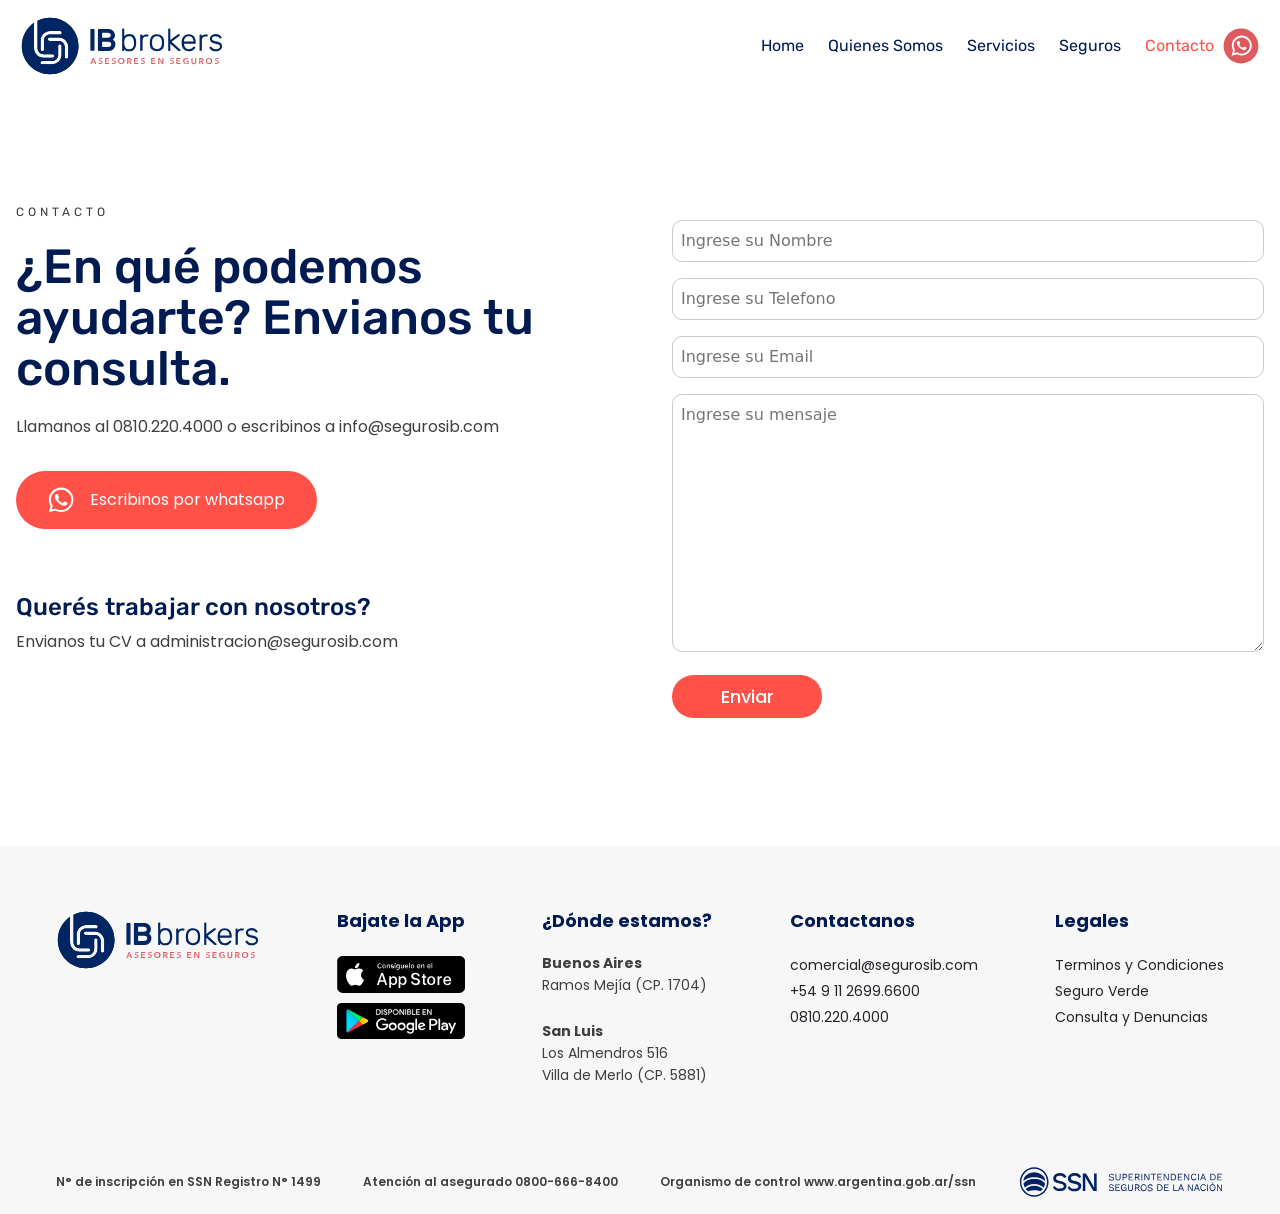
==== commit d4d4ff26: "Proyecto Final" ====
--- a/pages/contacto.html
+++ b/pages/contacto.html
@@ -8,8 +8,6 @@
     <meta name="keywords" content="seguros, cotización, emisión, Seguro de Vida, Seguro de Auto, Seguro de Moto, Seguro contra Robo, Seguro Todo Riesgo, Seguro de Hogar, Seguro de Bicicleta, Seguro de Celular, Seguro de Notebook, Seguro ART">
 
     <link href="https://cdn.jsdelivr.net/npm/bootstrap@5.3.2/dist/css/bootstrap.min.css" rel="stylesheet" integrity="sha384-T3c6CoIi6uLrA9TneNEoa7RxnatzjcDSCmG1MXxSR1GAsXEV/Dwwykc2MPK8M2HN" crossorigin="anonymous">
-
-    <link href="https://unpkg.com/aos@2.3.1/dist/aos.css" rel="stylesheet">
 
     <link rel="stylesheet" href="../css/main.css">
 
@@ -54,9 +52,7 @@
     
     <Section class="section-1-contacto">
         <div class="div-formulario-contacto">
-            <div class="formulario-contacto-title"  data-aos="fade-right"
-            data-aos-offset="300"
-            data-aos-easing="ease-in-sine">
+            <div class="formulario-contacto-title" >
                 <p class="seguros__subtitle">CONTACTO</p>
                 <h1>¿En qué podemos ayudarte? Envianos tu consulta.</h1>
                 <p>Llamanos al 0810.220.4000 o escribinos a info@segurosib.com</p>
@@ -73,10 +69,7 @@
                 </div>
             </div>
 
-            <form class="form" action="archivo.php" method="get"
-            data-aos="fade-left"
-            data-aos-offset="300"
-            data-aos-easing="ease-in-sine">
+            <form class="form" action="archivo.php" method="get">
                 <div class="form-style">
                     <input class="input-style" type="text" placeholder="Ingrese su Nombre" required id="nombre">
                 </div>
@@ -101,7 +94,6 @@
 
 </main>
 
-
 <footer>
     <div class="container-footer">
         
@@ -112,8 +104,8 @@
 
             <div>
                 <h4 class="title-footer">Bajate la App</h4>
-                <img class="img-footer" src="../imag/apple.svg" alt="App Apple">
-                <img class="img-footer" src="../imag/googeplar.svg" alt="App Google">     
+                <a href="https://www.apple.com/la/app-store/" target="_blank"><img class="img-footer" src="../imag/apple.svg" alt="App Apple"></a>
+                <a href="https://play.google.com/store/apps/details?id=com.google.android.googlequicksearchbox&hl=es_AR&gl=US" target="_blank"><img class="img-footer" src="../imag/googeplar.svg" alt="App Google"></a>     
             </div>
 
             <div>
@@ -130,20 +122,20 @@
             </div>
 
             <div>
-                <h4 class="title-footer">Quienes Somos</h4>
+                <h4 class="title-footer">Contactanos</h4>
                     <ul>
-                        <li class="item-fotter">Nuestros Valores</li>
-                        <li class="item-fotter">Quienes Somos</li>
+                        <li class="item-fotter">comercial@segurosib.com</li>
+                        <li class="item-fotter">+54 9 11 2699.6600</li>
+                        <li class="item-fotter">0810.220.4000</li>
                     </ul>
             </div>
 
             <div>
                 <h4 class="title-footer">Legales</h4>
                 <ul> 
-                    <li class="item-fotter">Términos y condiciones</li>
-                    <li class="item-fotter">Política de privacidad</li>
-                    <li class="item-fotter">Atención al asegurado</li>
-                </ul>
+                    <li class="item-fotter"><a href="https://www.argentina.gob.ar/justicia/convosenlaweb/situaciones/porque-es-importante-leer-los-terminos-y-condiciones-de-una-pagina-en-internet-o-aplicacion#:~:text=%C2%BFQu%C3%A9%20son%20los%20t%C3%A9rminos%20y,web%20o%20de%20una%20aplicaci%C3%B3n." target="_blank">Terminos y Condiciones</a></li>
+                    <li class="item-fotter"><a href="https://www.argentina.gob.ar/superintendencia-de-seguros/seguroverde" target="_blank">Seguro Verde</a></li>
+                    <li class="item-fotter"><a href="https://www.argentina.gob.ar/superintendencia-de-seguros/consultas-y-denuncias" target="_blank">Consulta y Denuncias</a></li>
             </div>
             
         </div>
@@ -172,10 +164,5 @@
 
 <script src="https://cdn.jsdelivr.net/npm/bootstrap@5.3.2/dist/js/bootstrap.bundle.min.js" integrity="sha384-C6RzsynM9kWDrMNeT87bh95OGNyZPhcTNXj1NW7RuBCsyN/o0jlpcV8Qyq46cDfL" crossorigin="anonymous"></script>
 
-<script src="https://unpkg.com/aos@2.3.1/dist/aos.js"></script>
-<script>
-    AOS.init();
-  </script>
-
 </body>
 </html>
--- a/css/main.css
+++ b/css/main.css
@@ -173,7 +173,7 @@
 /*SECTION2*/
 .section-2 {
   max-width: 1300px;
-  margin: 8rem auto;
+  margin: 6rem auto;
   display: flex;
   flex-direction: row;
   justify-content: start;
@@ -212,7 +212,7 @@
   width: 100%;
   gap: 1.5rem;
 }
-@media (max-width: 750px) {
+@media (max-width: 900px) {
   .section-2 .seguros__cajitas {
     flex-direction: column;
     max-width: 100%;
@@ -361,7 +361,7 @@
   margin-block: 4rem;
   gap: 5rem;
 }
-@media (max-width: 750px) {
+@media (max-width: 850px) {
   .section-5 .features {
     flex-direction: column;
   }
@@ -373,7 +373,7 @@
   text-align: left;
   gap: 1rem;
 }
-@media (max-width: 750px) {
+@media (max-width: 850px) {
   .section-5 .features .features__1, .section-5 .features .features__2, .section-5 .features .features__3 {
     width: auto;
   }
@@ -412,9 +412,26 @@
   padding-block: 0.5rem;
   align-items: center;
 }
+.section-6 .contenido-grid .contenido-grid__one .contenido-grid__text__one__bottom {
+  margin-top: 1rem;
+  display: flex;
+  flex-direction: row;
+  justify-content: center;
+  gap: 0.3rem;
+  align-items: center;
+}
+.section-6 .contenido-grid .contenido-grid__one .contenido-grid__text__one__bottom a {
+  font-weight: 500;
+  transition: 1s;
+}
+.section-6 .contenido-grid .contenido-grid__one .contenido-grid__text__one__bottom a:hover {
+  font-weight: 500;
+  color: #ff5148;
+  transform: translate(10px, 0);
+}
 .section-6 .contenido-grid__two {
   width: 100%;
-  height: 200px;
+  height: 250px;
   background-image: url(../imag/Gestiones-imag.jpg);
   border-bottom-right-radius: 80px;
   background-position: top;
@@ -511,7 +528,7 @@
   margin: 4rem 2rem;
   justify-items: center;
 }
-@media (max-width: 820px) {
+@media (max-width: 920px) {
   .section-8 .grid_companias {
     grid-template-columns: 1fr 1fr 1fr;
   }
@@ -540,6 +557,14 @@
   display: flex;
   flex-direction: column;
   gap: 1rem;
+}
+.section-1-quienes-somos .seguros__subtitle {
+  font-family: "Rubik", sans-serif;
+  font-size: 12px;
+  line-height: 17px;
+  font-weight: 400;
+  letter-spacing: 4px;
+  margin-bottom: 20px;
 }
 
 .section-2-quienes-somos {
@@ -614,12 +639,18 @@
   .section-3-quienes-somos .div-features-quienes-somos {
     display: grid;
     grid-template-columns: 1fr;
-    gap: 2rem;
+    gap: 3rem;
     padding: 1rem;
   }
 }
 .section-3-quienes-somos .div-features-quienes-somos img {
   margin-bottom: 1rem;
+}
+.section-3-quienes-somos .div-features-quienes-somos .animate-feature {
+  transition: 1s;
+}
+.section-3-quienes-somos .div-features-quienes-somos .animate-feature:hover {
+  transform: translate(0px, -15px);
 }
 
 @media (max-width: 900px) {
@@ -699,6 +730,12 @@
   margin-bottom: 1rem;
   margin-bottom: 2rem;
 }
+.section-3-servicios .div-features-servicios .animate-feature {
+  transition: 1s;
+}
+.section-3-servicios .div-features-servicios .animate-feature:hover {
+  transform: translate(0px, -15px);
+}
 
 .section-4-servicios {
   max-width: 1300px;
@@ -792,7 +829,7 @@
   gap: 4rem;
   padding: 1rem;
 }
-@media (max-width: 1060px) {
+@media (max-width: 1080px) {
   .seguro-movilidad, .seguro-personales, .seguro-corporativos {
     flex-direction: column;
     align-items: start;
@@ -802,7 +839,7 @@
   width: 600px;
   border-radius: 50px;
 }
-@media (max-width: 1060px) {
+@media (max-width: 1080px) {
   .seguro-movilidad .imag-setion-2-seguros, .seguro-personales .imag-setion-2-seguros, .seguro-corporativos .imag-setion-2-seguros {
     width: 100%;
   }
@@ -937,7 +974,7 @@
   text-align: left;
   margin: 4rem 1rem 1rem 1rem;
 }
-@media (max-width: 1000px) {
+@media (max-width: 1073px) {
   footer .container-footer .Fila-1-footer {
     flex-direction: column;
     gap: 2rem;
@@ -967,10 +1004,19 @@
   line-height: 26px;
   font-weight: 400;
 }
+footer .container-footer .Fila-1-footer a {
+  font-family: "Poppins", sans-serif;
+  font-size: 14px;
+  line-height: 26px;
+  font-weight: 400;
+}
+footer .container-footer .Fila-1-footer a:hover {
+  color: #ff5148;
+}
 footer .container-footer .Fila-1-footer .img-footer {
   margin-block: 0.3rem;
 }
-@media (max-width: 1000px) {
+@media (max-width: 1073px) {
   footer .container-footer .Fila-1-footer .img-footer {
     width: 10rem;
   }
@@ -983,11 +1029,12 @@
   align-items: center;
   margin: 4rem 1rem 1rem 1rem;
 }
-@media (max-width: 1000px) {
+@media (max-width: 1073px) {
   footer .container-footer .Fila-2-footer {
     flex-direction: column;
     gap: 1rem;
     align-items: start;
+    margin-top: 1rem;
   }
 }
 footer .container-footer .Fila-2-footer .text-footer-fila2 {
